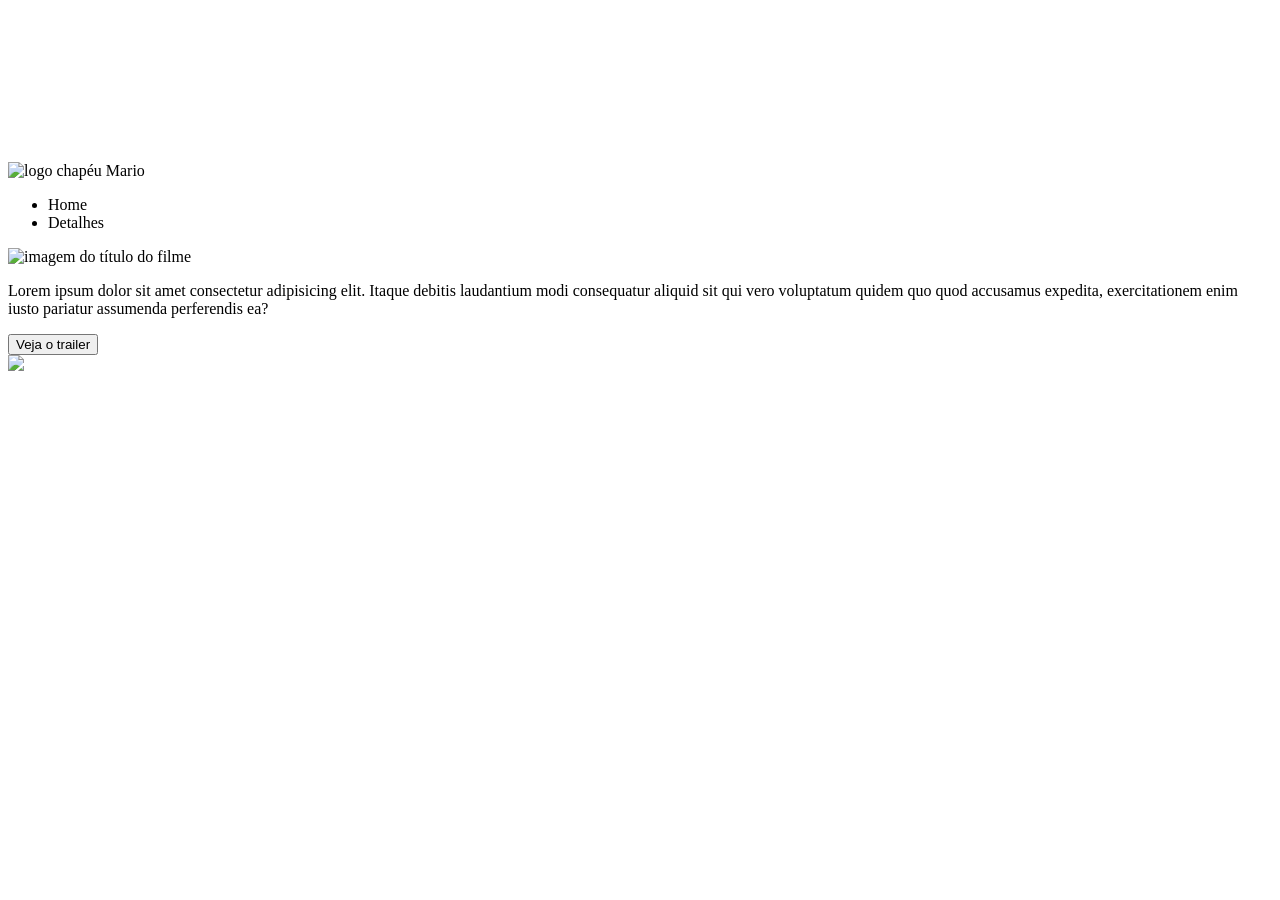
==== index.html @ 925b0008 "mais uma tentativa" ====
<!DOCTYPE html>
<html lang="pt-BR">

<head>
    <meta charset="UTF-8">
    <meta http-equiv="X-UA-Compatible" content="IE=edge">
    <meta name="viewport" content="width=device-width, initial-scale=1.0">

    <link rel="shortcut icon" href="./PROJETO-MARIO/src/imagens/favicon.ico" type="image/x-icon">

    <link rel="preconnect" href="https://fonts.googleapis.com">
    <link rel="preconnect" href="https://fonts.gstatic.com" crossorigin>
    <link href="https://fonts.googleapis.com/css2?family=Poppins:ital,wght@0,300;0,500;1,100&display=swap"
        rel="stylesheet">

    <title>Super Mario Bros - O Filme</title>
</head>

<body>

    <div class="fundo-video">
        <video class="video" autoplay loop muted>
            <source src="./PROJETO-MARIO/src/video/video-mario.mp4" type="video/mp4">
        </video>
    </div>

    <header class="cabecalho">
        <a>
            <img class="logo" src="./PROJETO-MARIO/src/imagens/logo-chapeu-mario.png" alt="logo chapéu Mario">
        </a>
        <nav>
            <Ul class="menu">
                <li>Home</li>
                <li>Detalhes</li>
            </Ul>
        </nav>
    </header>
    <main class="container">
        <div class="informacoes">
            <img class="imagem-titulo" src="./PROJETO-MARIO/src/imagens/titulo.png" alt="imagem do título do filme">
            <p class="descricao">Lorem ipsum dolor sit amet consectetur adipisicing elit. Itaque debitis laudantium modi
                consequatur aliquid sit qui vero voluptatum quidem quo quod accusamus expedita, exercitationem enim
                iusto pariatur assumenda perferendis ea?</p>
            <button class="botao-rtailer">Veja o trailer</button>
        </div>
        <img class="mario" src="./PROJETO-MARIO/src/imagens/super-mario-chars.png">
    </main>
</body>

</html>
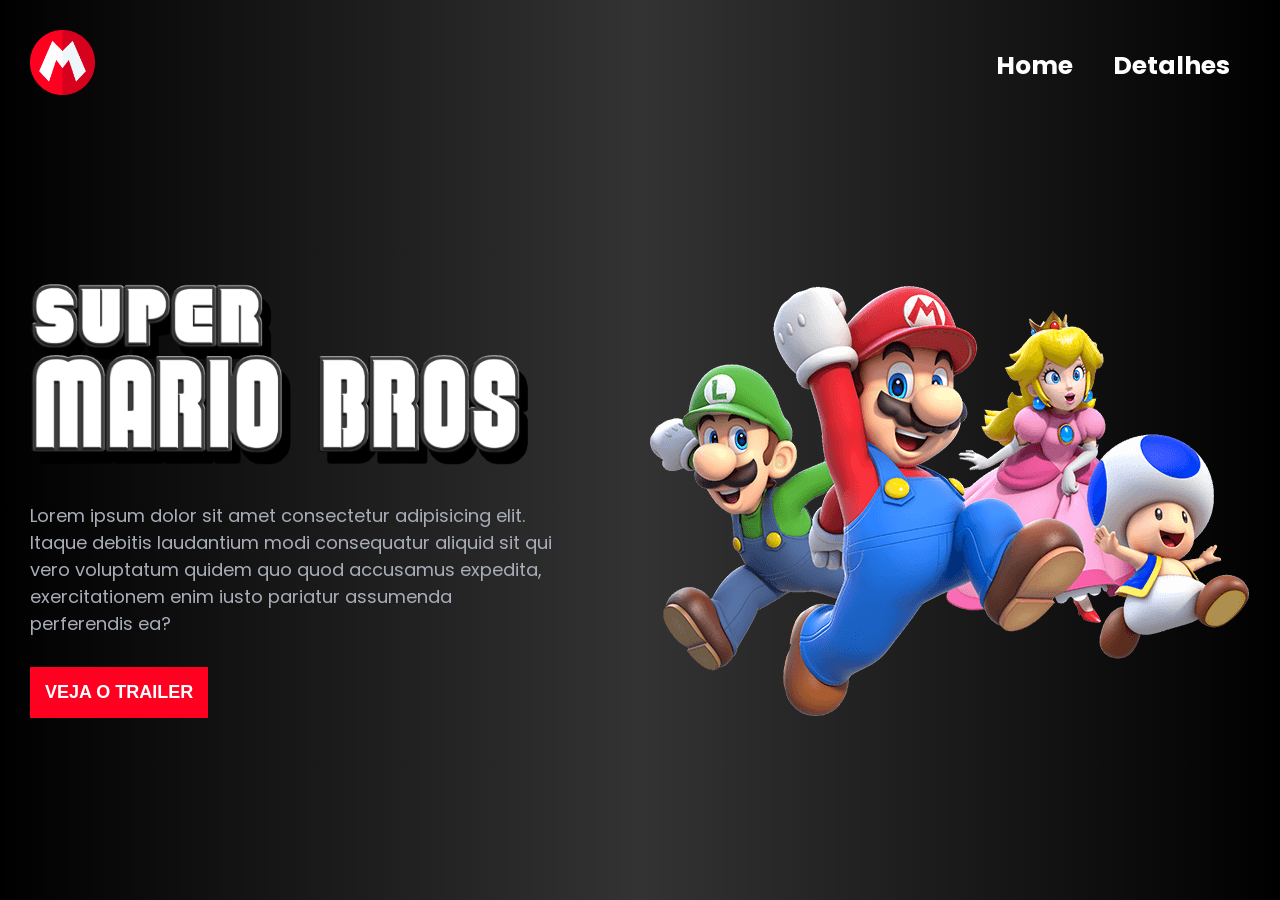
==== commit 53d54ba9: "add css" ====
--- a/index.html
+++ b/index.html
@@ -6,12 +6,16 @@
     <meta http-equiv="X-UA-Compatible" content="IE=edge">
     <meta name="viewport" content="width=device-width, initial-scale=1.0">
 
-    <link rel="shortcut icon" href="./PROJETO-MARIO/src/imagens/favicon.ico" type="image/x-icon">
+    <link rel="shortcut icon" href="src/imagens/favicon.ico" type="image/x-icon">
 
-    <link rel="preconnect" href="https://fonts.googleapis.com">
-    <link rel="preconnect" href="https://fonts.gstatic.com" crossorigin>
+    <link rel="preconnect" href="https://fonts.googleapis.com" />
+    <link rel="preconnect" href="https://fonts.gstatic.com" crossorigin />
     <link href="https://fonts.googleapis.com/css2?family=Poppins:ital,wght@0,300;0,500;1,100&display=swap"
-        rel="stylesheet">
+        rel="stylesheet" />
+
+    <link rel="stylesheet" href="./src/css/reset.css">
+    <link rel="stylesheet" href="./src/css/estilos.css">    
+    <link rel="stylesheet" href="./src/css/responsivo.css">
 
     <title>Super Mario Bros - O Filme</title>
 </head>
@@ -20,30 +24,37 @@
 
     <div class="fundo-video">
         <video class="video" autoplay loop muted>
-            <source src="./PROJETO-MARIO/src/video/video-mario.mp4" type="video/mp4">
+            <source src="src/video/video-mario.mp4" type="video/mp4">
         </video>
     </div>
 
     <header class="cabecalho">
         <a>
-            <img class="logo" src="./PROJETO-MARIO/src/imagens/logo-chapeu-mario.png" alt="logo chapéu Mario">
+            <img class="logo" src="src/imagens/logo-chapeu-mario.png" alt="logo chapéu Mario">
         </a>
         <nav>
             <Ul class="menu">
-                <li>Home</li>
-                <li>Detalhes</li>
+                <li><a href="#">Home</a></li>
+                <li><a href="#">Detalhes</a></li>
             </Ul>
         </nav>
     </header>
     <main class="container">
         <div class="informacoes">
-            <img class="imagem-titulo" src="./PROJETO-MARIO/src/imagens/titulo.png" alt="imagem do título do filme">
+            <img class="imagem-titulo" src="src/imagens/titulo.png" alt="imagem do título do filme">
             <p class="descricao">Lorem ipsum dolor sit amet consectetur adipisicing elit. Itaque debitis laudantium modi
                 consequatur aliquid sit qui vero voluptatum quidem quo quod accusamus expedita, exercitationem enim
                 iusto pariatur assumenda perferendis ea?</p>
-            <button class="botao-rtailer">Veja o trailer</button>
+            <button class="botao-trailer">Veja o trailer</button>
         </div>
-        <img class="mario" src="./PROJETO-MARIO/src/imagens/super-mario-chars.png">
+        <img class="mario" src="src/imagens/super-mario-chars.png">
+
+        <div class="modal">
+            <div class="conteudo-modal">
+                <span class="fechar-modal">X</span>
+                <iframe id="video" width="560" height="315" src="https://www.youtube.com/embed/Cb4WV4aXBpk" title="Trailer oficial" frameborder="1" allow="accelerometer; autoplay; clipboard-write; encrypted-media; gyroscope; picture-in-picture" allowfullscreen></iframe>
+            </div>
+        </div>
     </main>
 </body>
 
--- a/src/css/estilos.css
+++ b/src/css/estilos.css
@@ -0,0 +1,138 @@
+body {
+    font-family: 'Poppins';
+}
+
+.cabecalho {
+    display: flex;
+    justify-content: space-between;
+    padding: 30px;
+    max-width: 1440px;
+    margin: 0 auto;
+}
+
+.cabecalho .logo {
+    width: 65px;
+}
+
+.cabecalho .menu {
+    display: flex;
+    align-items: center;
+    height: 100%;
+}
+
+.cabecalho nav li a {
+    font-weight: bold;
+    color: #ffffff;
+    font-size: 25px;
+    padding: 10px 20px;
+    border-radius: 50px;
+    transition: 0.2s;
+}
+
+.cabecalho nav li a:hover {
+    background-color: #d5011b;
+
+}
+
+.container {
+    max-width: 1440px;
+    margin: 0 auto;
+    display: flex;
+    align-items: center;
+    height: calc(100vh - 132px);
+    padding: 0 30px 30px;
+}
+
+.container .imagem-titulo {
+    max-width: 500px;
+}
+
+.container .descricao {
+    color: #a8adb7;
+    width: 85%;
+    font-size: 18px;
+    margin: 30px 0;
+}
+
+.container .botao-trailer {
+    background-color: #FF0021;
+    color: #ffffff;
+    padding: 15px;
+    font-size: 18px;
+    font-weight: bold;
+    cursor: pointer;
+    border: none;
+    text-transform: uppercase;
+    transition: 0.5s all ease-in-out;
+}
+
+.container .botao-trailer:hover {
+    transform: scale(1.1);
+}
+
+.fundo-video {
+    position: absolute;
+    z-index: -1;
+    width: 100vw;
+    height: 100vh;
+    overflow: hidden;
+    display: flex;
+    justify-content: center;
+}
+
+.fundo-video .video {
+    height: 100vh;
+}
+
+.fundo-video::after {
+    content: "";
+    background-color: #d5011b;
+    height: 100vh;
+    width: 100vw;
+    position: absolute;
+    top: 0;
+    left: 0;
+    background: linear-gradient(90deg, rgba(0,0,0,1) 0%, rgba(0,0,0,0.8) 50%, rgba(0,0,0,1) 100%);
+}
+
+.modal {
+    position: fixed;
+    width: 100vh;
+    height: 100vh;
+    top: 0;
+    left: 0;
+    background-color: rgba(52, 52, 50, 0.749);
+    visibility: hidden;
+}
+
+.conteudo-modal {
+    display: flex;
+    justify-content: center;
+    align-items: center;
+    flex-direction: column;
+    height: 100vh;
+    border-radius: 5px;
+    gap: 15px;
+}
+
+.fechar-modal {
+    background-color: #ffffff;
+    color: #f03a17;
+    font-weight: bold;
+    font-size: 20px;
+    width: 40px;
+    text-align: center;
+    cursor: pointer;
+    border-radius: 10px;
+}
+
+.modal iframe {
+    border-width: 0;
+    width: 640px;
+    height: 360px;
+}
+
+.modal.aberto {
+    opacity: 1;
+    visibility: visible;
+}
--- a/src/css/responsivo.css
+++ b/src/css/responsivo.css
@@ -0,0 +1,64 @@
+@media (max-width: 1200px) {
+    body {
+        background-color: #f44336;
+    }
+
+    .fundo-video {
+        display: none;
+    }
+
+    .container {
+        flex-wrap: wrap;
+        justify-content: center;
+        height: auto;
+        gap: 30px;
+    }
+
+    .container .mario {
+        max-width: 50%;
+    }
+
+    .container .informacoes {
+        display: flex;
+        align-items: center;
+        flex-direction: column;
+    }
+
+    .container .descricao {
+        color: #ffffff;
+        text-align: center;
+    }
+
+    .container .botao-trailer {
+        background-color: #263238;
+    }
+}
+
+@media (max-width: 500px) {
+    .cabecalho {
+        flex-wrap: wrap;
+        justify-content: center;
+        gap: 10px;
+    }
+
+    .container .imagem-titulo {
+        max-width: 75%;
+    }
+
+    .modal .fechar-modal {
+        width: 30px;
+        line-height: 30px;
+    }
+
+    .modal #video {
+        width: 300px;
+        height: 169px;
+    }
+}
+
+@media (max-width: 376px) {
+    .modal #modal {
+        width: 250px;
+        height: 140px;
+    }
+}
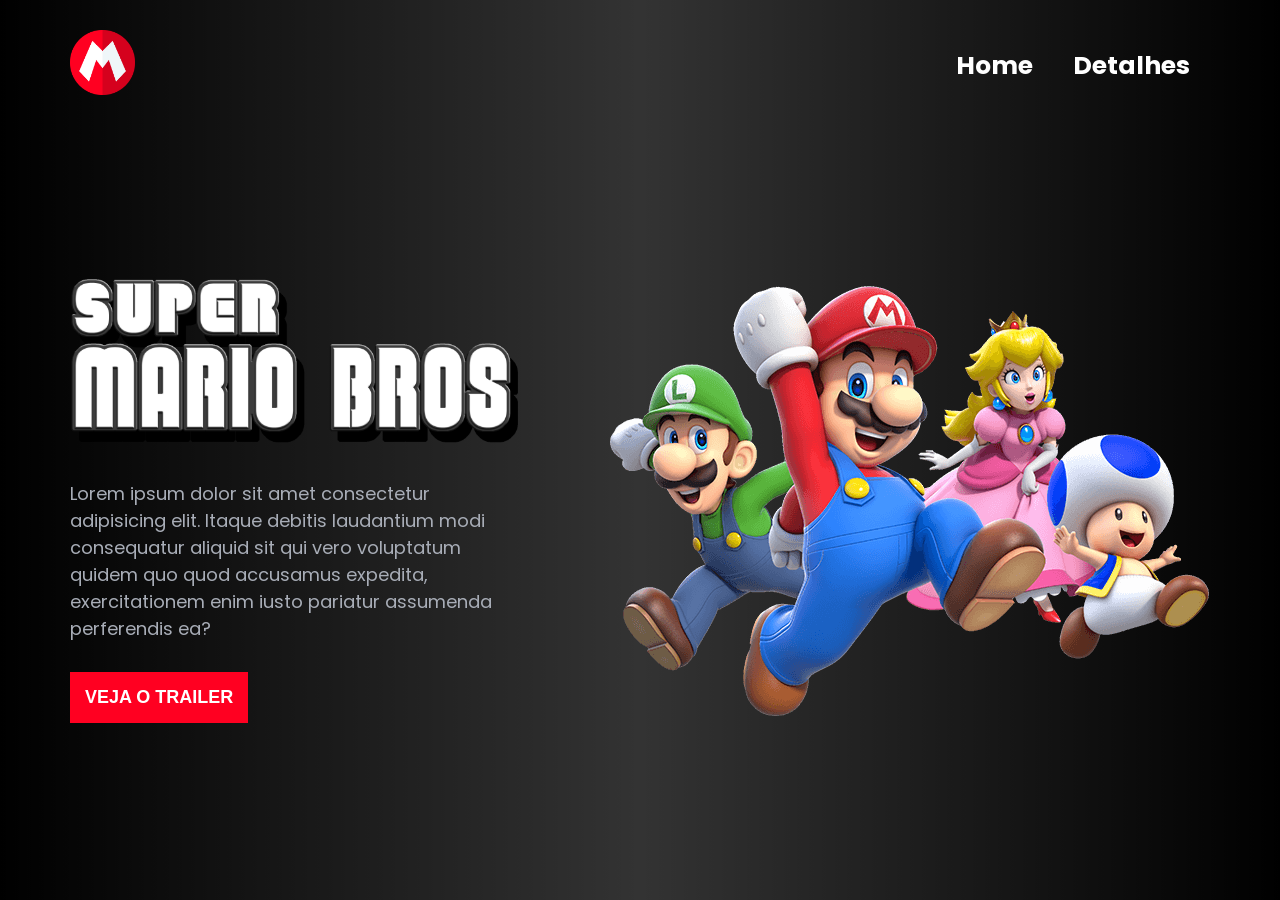
==== commit 718c037b: "add js" ====
--- a/index.html
+++ b/index.html
@@ -13,9 +13,9 @@
     <link href="https://fonts.googleapis.com/css2?family=Poppins:ital,wght@0,300;0,500;1,100&display=swap"
         rel="stylesheet" />
 
-    <link rel="stylesheet" href="./src/css/reset.css">
-    <link rel="stylesheet" href="./src/css/estilos.css">    
-    <link rel="stylesheet" href="./src/css/responsivo.css">
+    <link rel="stylesheet" href="src/css/reset.css">
+    <link rel="stylesheet" href="src/css/estilos.css">    
+    <link rel="stylesheet" href="src/css/responsivo.css">
 
     <title>Super Mario Bros - O Filme</title>
 </head>
@@ -56,6 +56,8 @@
             </div>
         </div>
     </main>
+
+    <script src="src/js/index.js"></script>
 </body>
 
 </html>
--- a/src/css/estilos.css
+++ b/src/css/estilos.css
@@ -6,7 +6,7 @@
     display: flex;
     justify-content: space-between;
     padding: 30px;
-    max-width: 1440px;
+    max-width: 1200px;
     margin: 0 auto;
 }
 
@@ -35,7 +35,7 @@
 }
 
 .container {
-    max-width: 1440px;
+    max-width: 1200px;
     margin: 0 auto;
     display: flex;
     align-items: center;
@@ -44,8 +44,9 @@
 }
 
 .container .imagem-titulo {
-    max-width: 500px;
+    max-width: 450px;
 }
+
 
 .container .descricao {
     color: #a8adb7;
@@ -97,7 +98,7 @@
 
 .modal {
     position: fixed;
-    width: 100vh;
+    width: 100vw;
     height: 100vh;
     top: 0;
     left: 0;
--- a/src/css/responsivo.css
+++ b/src/css/responsivo.css
@@ -1,4 +1,4 @@
-@media (max-width: 1200px) {
+@media (max-width: 760px) {
     body {
         background-color: #f44336;
     }
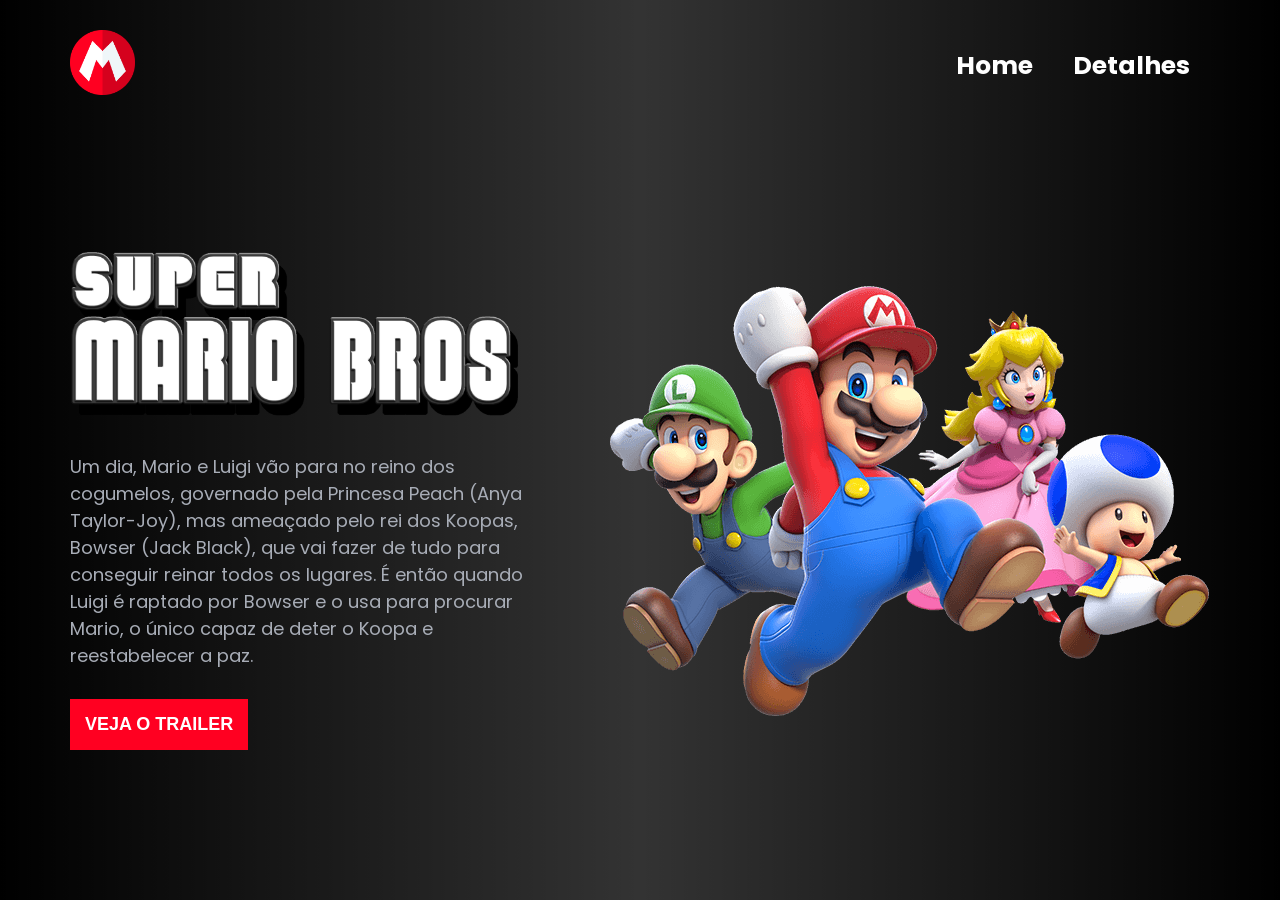
==== commit 6e56e3f2: "Update index.html add descrição" ====
--- a/index.html
+++ b/index.html
@@ -42,9 +42,7 @@
     <main class="container">
         <div class="informacoes">
             <img class="imagem-titulo" src="src/imagens/titulo.png" alt="imagem do título do filme">
-            <p class="descricao">Lorem ipsum dolor sit amet consectetur adipisicing elit. Itaque debitis laudantium modi
-                consequatur aliquid sit qui vero voluptatum quidem quo quod accusamus expedita, exercitationem enim
-                iusto pariatur assumenda perferendis ea?</p>
+            <p class="descricao">Um dia, Mario e Luigi vão para no reino dos cogumelos, governado pela Princesa Peach (Anya Taylor-Joy), mas ameaçado pelo rei dos Koopas, Bowser (Jack Black), que vai fazer de tudo para conseguir reinar todos os lugares. É então quando Luigi é raptado por Bowser e o usa para procurar Mario, o único capaz de deter o Koopa e reestabelecer a paz. </p>
             <button class="botao-trailer">Veja o trailer</button>
         </div>
         <img class="mario" src="src/imagens/super-mario-chars.png">
